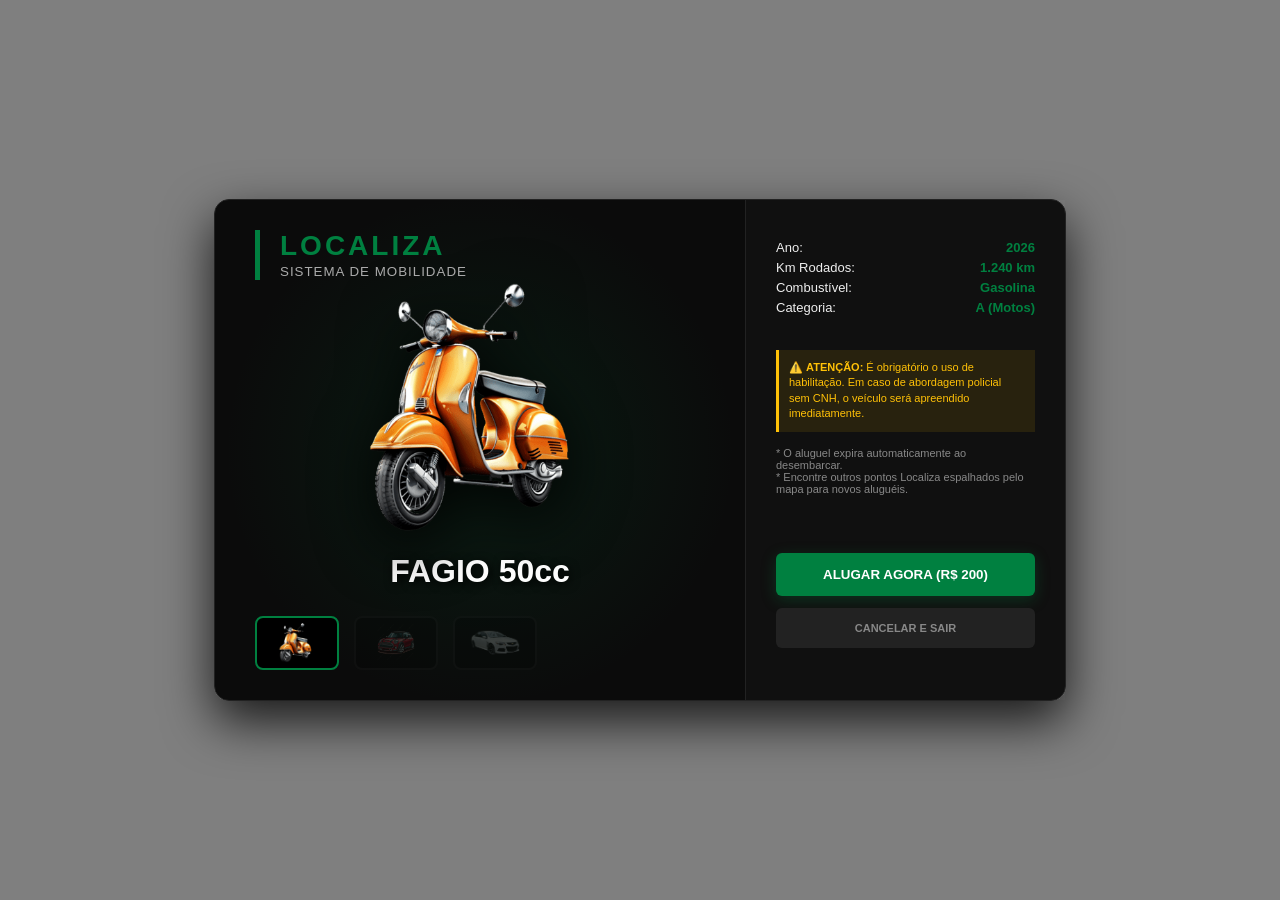
==== localiza.html @ 6cae89d5 "Add files via upload" ====
<!DOCTYPE html>
<html lang="pt-br">
<head>
    <meta charset="UTF-8">
    <meta name="viewport" content="width=device-width, initial-scale=1.0">
    <title>Localiza Rent a Car</title>
    <style>
        :root { --main-green: #008040; --dark-bg: rgba(10, 10, 10, 0.98); }
        body {
            margin: 0; padding: 0; font-family: 'Segoe UI', sans-serif;
            display: flex; justify-content: center; align-items: center;
            height: 100vh; background: rgba(0,0,0,0.5); color: white;
            overflow: hidden;
        }
        .main-card {
            width: 850px; height: 500px; background: var(--dark-bg);
            border-radius: 15px; display: grid; grid-template-columns: 1fr 320px;
            position: relative; border: 1px solid #222; box-shadow: 0 20px 50px rgba(0,0,0,0.8);
        }
        .header {
            position: absolute; top: 30px; left: 40px; border-left: 5px solid var(--main-green);
            padding-left: 20px; z-index: 10;
        }
        .header h1 { margin: 0; font-size: 28px; letter-spacing: 3px; color: var(--main-green); font-weight: 900; }
        
        /* Ajuste da Imagem para não ficar gigante */
        .vehicle-display {
            display: flex; flex-direction: column; justify-content: center; align-items: center;
            background: radial-gradient(circle, rgba(0, 128, 64, 0.15) 0%, transparent 70%);
            padding: 20px;
        }
        .vehicle-img { 
            max-width: 80%; /* Limita o tamanho horizontal */
            max-height: 250px; /* Limita o tamanho vertical */
            object-fit: contain; 
            filter: drop-shadow(0 15px 30px rgba(0,0,0,0.9));
            transition: 0.5s ease;
        }
        .vehicle-display h2 { font-size: 32px; margin-top: 20px; color: #fff; text-shadow: 2px 2px 10px rgba(0,0,0,1); }

        .stats-panel { 
            background: rgba(255,255,255,0.02); 
            padding: 40px 30px; 
            border-left: 1px solid #222;
            display: flex; flex-direction: column;
        }
        .stat-group { margin-bottom: 20px; }
        .stat-row { display: flex; justify-content: space-between; margin-bottom: 5px; font-size: 13px; color: #eee; }
        .stat-val { color: var(--main-green); font-weight: bold; }
        
        .important-notice {
            background: rgba(255, 193, 7, 0.1);
            border-left: 3px solid #ffc107;
            padding: 10px; font-size: 11px; color: #ffc107; margin-top: 10px;
            line-height: 1.4;
        }

        .action-btns { margin-top: auto; }
        .btn {
            width: 100%; padding: 14px; border: none; border-radius: 6px; font-weight: 800;
            text-transform: uppercase; cursor: pointer; transition: 0.2s; margin-bottom: 12px;
        }
        .btn-rent { background: var(--main-green); color: white; box-shadow: 0 4px 15px rgba(0, 128, 64, 0.3); }
        .btn-rent:hover { background: #00a552; transform: translateY(-2px); }
        .btn-close { background: #222; color: #888; font-size: 11px; }

        .selection-bar {
            position: absolute; bottom: 30px; left: 40px; display: flex; gap: 15px;
        }
        .thumb {
            width: 80px; height: 50px; background: #000; border: 2px solid #222;
            border-radius: 8px; cursor: pointer; display: flex; align-items: center; justify-content: center;
        }
        .thumb.active { border-color: var(--main-green); }
        .thumb img { max-width: 80%; max-height: 80%; }
    </style>
</head>
<body>

<div class="main-card">
    <div class="header">
        <h1>LOCALIZA</h1>
        <small style="color: #aaa; letter-spacing: 1px;">SISTEMA DE MOBILIDADE</small>
    </div>

    <div class="vehicle-display">
        <img src="fagio.png" class="vehicle-img" id="main-img">
        <h2 id="veh-name">FAGIO 50cc</h2>
    </div>

    <div class="stats-panel">
        <div class="stat-group">
            <div class="stat-row"><span>Ano:</span> <span class="stat-val">2026</span></div>
            <div class="stat-row"><span>Km Rodados:</span> <span class="stat-val">1.240 km</span></div>
            <div class="stat-row"><span>Combustível:</span> <span class="stat-val">Gasolina</span></div>
            <div class="stat-row"><span>Categoria:</span> <span class="stat-val">A (Motos)</span></div>
        </div>

        <div class="important-notice">
            ⚠️ <b>ATENÇÃO:</b> É obrigatório o uso de habilitação. Em caso de abordagem policial sem CNH, o veículo será apreendido imediatamente.
        </div>

        <p style="font-size: 11px; color: #888; margin-top: 15px;">
            * O aluguel expira automaticamente ao desembarcar.<br>
            * Encontre outros pontos Localiza espalhados pelo mapa para novos aluguéis.
        </p>

        <div class="action-btns">
            <button class="btn btn-rent" onclick="alugar()">ALUGAR AGORA (R$ 200)</button>
            <button class="btn btn-close" onclick="fechar()">CANCELAR E SAIR</button>
        </div>
    </div>

    <div class="selection-bar">
        <div class="thumb active"><img src="fagio.png"></div>
        <div class="thumb" style="opacity: 0.2;"><img src="mine.png"></div>
        <div class="thumb" style="opacity: 0.2;"><img src="carro.png"></div>
    </div>
</div>

<script>
    function alugar() { window.location.href = "alugar_veiculo:462"; }
    function fechar() { window.location.href = "fechar_aluguel"; }
</script>

</body>
</html>
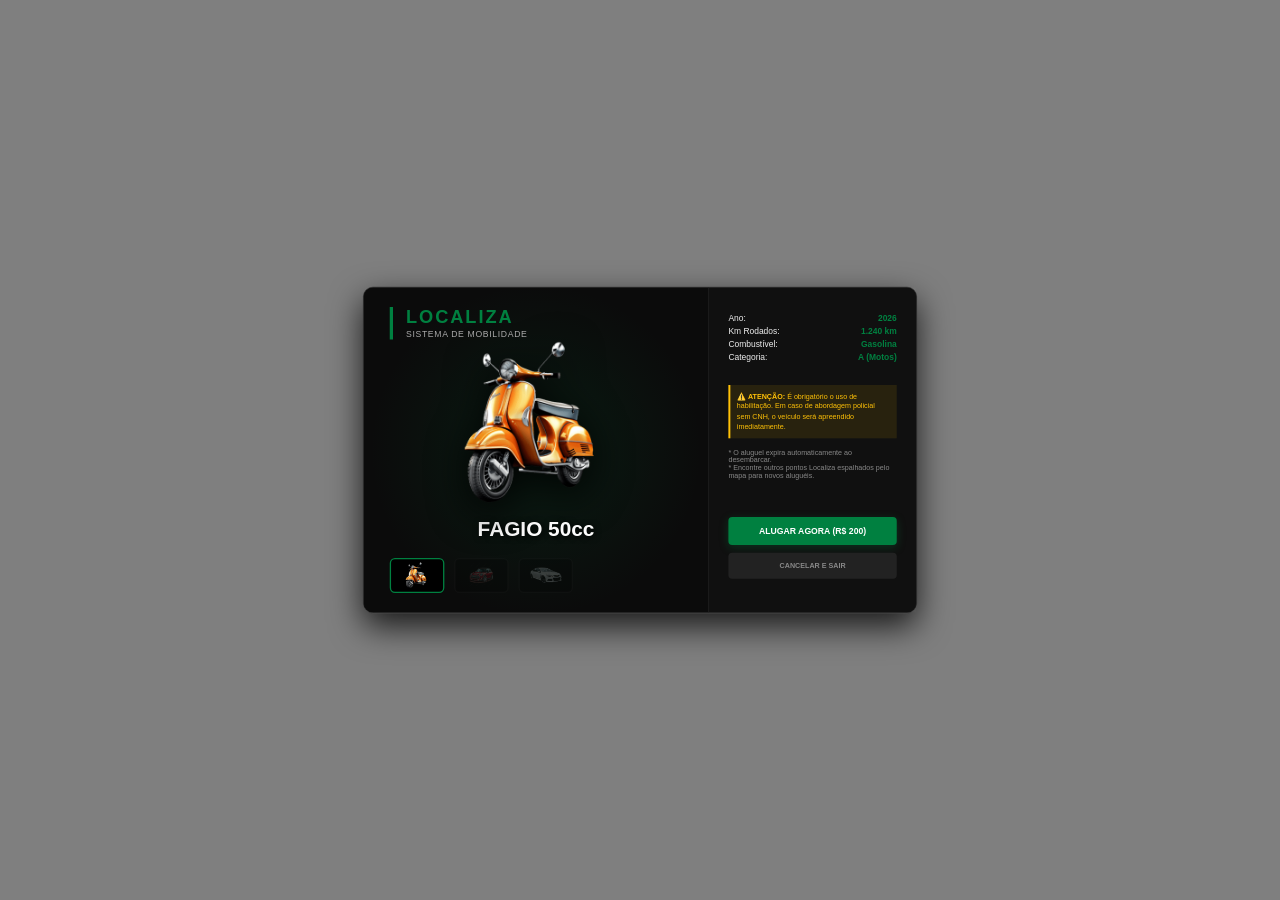
==== commit 1d74b9af: "Add files via upload" ====
--- a/localiza.html
+++ b/localiza.html
@@ -10,12 +10,16 @@
             margin: 0; padding: 0; font-family: 'Segoe UI', sans-serif;
             display: flex; justify-content: center; align-items: center;
             height: 100vh; background: rgba(0,0,0,0.5); color: white;
-            overflow: hidden;
+            overflow: hidden; /* Evita barras de rolagem no mobile */
         }
         .main-card {
             width: 850px; height: 500px; background: var(--dark-bg);
             border-radius: 15px; display: grid; grid-template-columns: 1fr 320px;
             position: relative; border: 1px solid #222; box-shadow: 0 20px 50px rgba(0,0,0,0.8);
+            
+            /* AQUI ESTÁ A MÁGICA: Diminui o menu inteiro para 65% do tamanho original */
+            transform: scale(0.65);
+            transform-origin: center;
         }
         .header {
             position: absolute; top: 30px; left: 40px; border-left: 5px solid var(--main-green);
@@ -23,16 +27,13 @@
         }
         .header h1 { margin: 0; font-size: 28px; letter-spacing: 3px; color: var(--main-green); font-weight: 900; }
         
-        /* Ajuste da Imagem para não ficar gigante */
         .vehicle-display {
             display: flex; flex-direction: column; justify-content: center; align-items: center;
             background: radial-gradient(circle, rgba(0, 128, 64, 0.15) 0%, transparent 70%);
             padding: 20px;
         }
         .vehicle-img { 
-            max-width: 80%; /* Limita o tamanho horizontal */
-            max-height: 250px; /* Limita o tamanho vertical */
-            object-fit: contain; 
+            max-width: 80%; max-height: 250px; object-fit: contain; 
             filter: drop-shadow(0 15px 30px rgba(0,0,0,0.9));
             transition: 0.5s ease;
         }
@@ -119,8 +120,22 @@
 </div>
 
 <script>
-    function alugar() { window.location.href = "alugar_veiculo:462"; }
-    function fechar() { window.location.href = "fechar_aluguel"; }
+    // Funções atualizadas com o Geckoju.send para evitar o erro na página
+    function alugar() { 
+        if(window.geckoju) {
+            window.geckoju.send("alugar_veiculo:462"); 
+        } else {
+            console.log("Comando enviado: alugar_veiculo:462");
+        }
+    }
+    
+    function fechar() { 
+        if(window.geckoju) {
+            window.geckoju.close(); 
+        } else {
+            console.log("Comando enviado: fechar menu");
+        }
+    }
 </script>
 
 </body>
